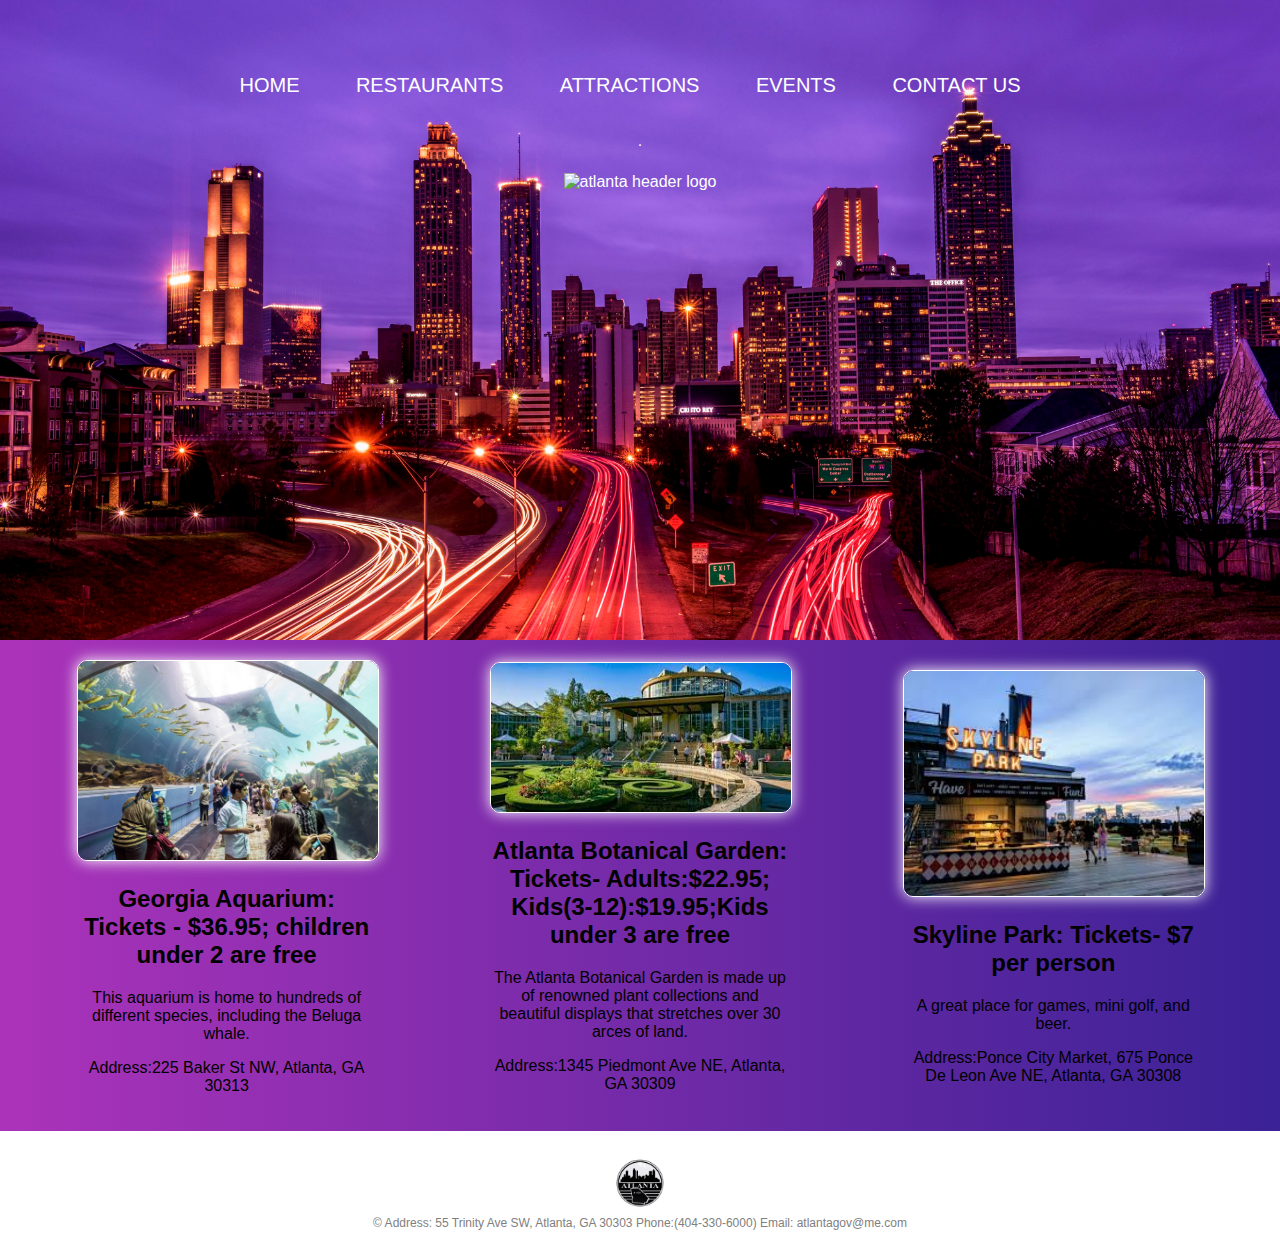
==== Attractions.html @ 4f891c4a "first commit" ====
<!DOCTYPE html>
  <html lang="en">

  <head>
     
    <title>My Page</title>
    <link rel="stylesheet" href="styles.css">
  </head>
  
  <body>
    <header>
      <nav>
        <ul>
          <li><a href="homepage.html">Home</a></li>
          <li><a href="restaurants.html">Restaurants</a></li>
          <li><a href="attractions.html">Attractions</a></li>
          <li><a href="events.html">Events</a></li>
          <li><a href="contact.html">Contact Us</a></li>
        </ul>
      </nav>
            
     <section class="header.logo">
      <h6>.</h6>
        <figure>
         <img src="Atl.header.logo.png" alt="atlanta header logo">
         </figure>
      </section>
     </header>
    
    <section class="features">
     <figure>
      <img src="atl.aquarium.jpg" alt="atlant aquarium">
       <figcaption>
        <h2>Georgia Aquarium: Tickets - $36.95; children under 2 are free</h2>
        This aquarium is home to hundreds of different species, including the Beluga whale.
        <p>Address:225 Baker St NW, Atlanta, GA 30313</p>
       </figcaption>
     </figure>
      
     <figure>
      <img src="atl.botanical.jpeg" alt="atlanta botanical garden">
       <figcaption>
        <h2>Atlanta Botanical Garden: Tickets- Adults:$22.95; Kids(3-12):$19.95;Kids under 3 are free</h2>
        The Atlanta Botanical Garden is made up of renowned plant collections and beautiful displays that stretches over 30 arces of land.
        <p>Address:1345 Piedmont Ave NE, Atlanta, GA 30309</p>
       </figcaption>
      </figure>
      
      <figure>
       <img src="skylinepark.jpeg" alt="skyline park">
        <figcaption>
        <h2>Skyline Park: Tickets- $7 per person</h2>
        A great place for games, mini golf, and beer.
        <p>Address:Ponce City Market, 675 Ponce De Leon Ave NE, Atlanta, GA 30308</p>
        </figcaption>
       </figure>

    </section>
    
    <footer class= "features2">
      <figure>
     <img src="footer.logo.jpg" alt="atlanta footer logo">
     <figcaption> ©   Address: 55 Trinity Ave SW, Atlanta, GA 30303    Phone:(404-330-6000)      Email: atlantagov@me.com </figcaption>
          </figure>
          </footer>
    
  </body>
  
</html>
---- styles.css ----
body {
    background: black;
    color: white;
    font-family: Helvetica Neue, Helvetica, Arial, sans-ser;
    margin: 0;
    padding: 0;
  }
  
  header {
    background-color: black;
    background-image: url("image.hero2.jpg");
    background-size: 100%;
    background-position: center;
    height: 600px;
    padding: 20px;
    text-align: center;
  }
  
  .headerlogo figure img {
    float: center;
    width: 250px;
  }
  
  
  header a {
    color: white;
    text-decoration: none;
    text-transform: uppercase;
    margin-top: 40px;
    font-size: 20px;
  }
  
  
  /*nav text*/
  header1 a {
    color: white;
    text-decoration: none;
    text-transform: uppercase;
    margin-top: 40px;
    font-size: 20px;
  }
  
  /*nav bar*/
  nav {
    overflow: hidden;
  }
  
  nav a {
    display: block;
    color: white;
    text: center;
    padding: 14px 16px;
    text-decoration: none;
  }
  
  nav a:hover {
   color: black;
  }
  
  nav ul {
    margin: 0;
    padding: 0;
    list-style-type: none;
  }
  
   nav li {
    display: inline-block;
    margin-right: 20px;
  }
  
  /*responsive rules
  @media screen and (max-width: 740px) {
    header {
      height: 200px;
    }
    header .mobile {
      display: inline-block;
    }
   header .desktop {
      display: none;
    }
  } */
  
  /*features outline/page info*/
    
  .features {
    background: linear-gradient(90deg, rgba(171,51,186,1) 0%, rgba(92,53,236,0.6365896700477065) 100%, rgba(0,212,255,1) 100%);
    color: black;
    padding: 20px;
    display: flex;
    flex-direction: row;
  }
  
  /* features text*/
  .features figure {
   text-align: center; 
    margin: auto;
    width: 300px;
  }
  
  .features figure img {
    border: 1px solid white;
    width: 300px;
    box-shadow: white 0 0 15px;
    border-radius: 10px;
  }
  
  
  /*footer*/
  .features2 figure img {
    float: center-left;
    width: 60px;
  }
   
  footer {
    background: white;
    color: grey;
    font-size: 12px;
    padding: 10px;
    text-align: center;
  }
  
  
  /* whole contact page*/
  
  .contact {
    position: relative;
    min-height: 100vh;
    width: 100%;
    padding: 50px 100px;
    display: flex;
    justify-content: center;
    align-items: center;
    flex-direction: column;
    background-size: cover;
    background: linear-gradient(90deg, rgba(171,51,186,1) 0%, rgba(92,53,236,0.6365896700477065) 100%, rgba(0,212,255,1) 100%);  
    }
  
  /*contact title/styling*/
  .contact .content {
    max-width: 800px;
   text-align: center;
  }
  
  .contact .content h2 {
    font-size: 40px;
    font-weight: 300;
    color: black; 
  }
  
  /*contact box info/styling*/
  .contactForm {
    width: 25%;
    padding: 40px;
    background: white;
  }
  
  .contactForm h2 {
    font-size: 30px;
    color: #333;
    font-weight: 500;
  }
  
  .contactForm .inputBox {
    position: relative;
    width: 100%;
    margin-top: 10px;
  }
  
  /*contact box design*/
  .contactForm .inputBox input,
  .contactForm .inputBox textarea {
    width: 100%;
    padding: 5px 0;
    font-size: 16px;
    margin: 10px 0;
    border: none;
    border-bottom: 2px solid #333;
    outline: none;
    resize: none;
  }
  
  .contactForm .inputBox span {
    position: absolute;
    left: 0;
    padding: 5px 0;
    font-size: 16px;
    margin: 10px 0;
    pointer-events: none;
    transition: 0.5s;
    color: #444;
  }
  
  /*focus into box while typed/requires valid text ex-email*/
  .contactForm .inputBox input:focus ~ span,
  .contactForm .inputBox input:valid ~ span,
  .contactForm .inputBox textarea:focus ~ span,
  .contactForm .inputBox textarea:valid ~ span 
  {
    color: #e91e63;
    font-size: 12px;
    /*moves text above actual text*/
    transform: translateY(-20px);
  }
  
  /*send button*/
  .contactForm .inputBox input[type="submit"]
  {
    width: 100px;
    background: #00bcd4;
    color: white;
    border: none;
    cursor: pointer;
    padding: 10px;
    font-size: 18px;
  }
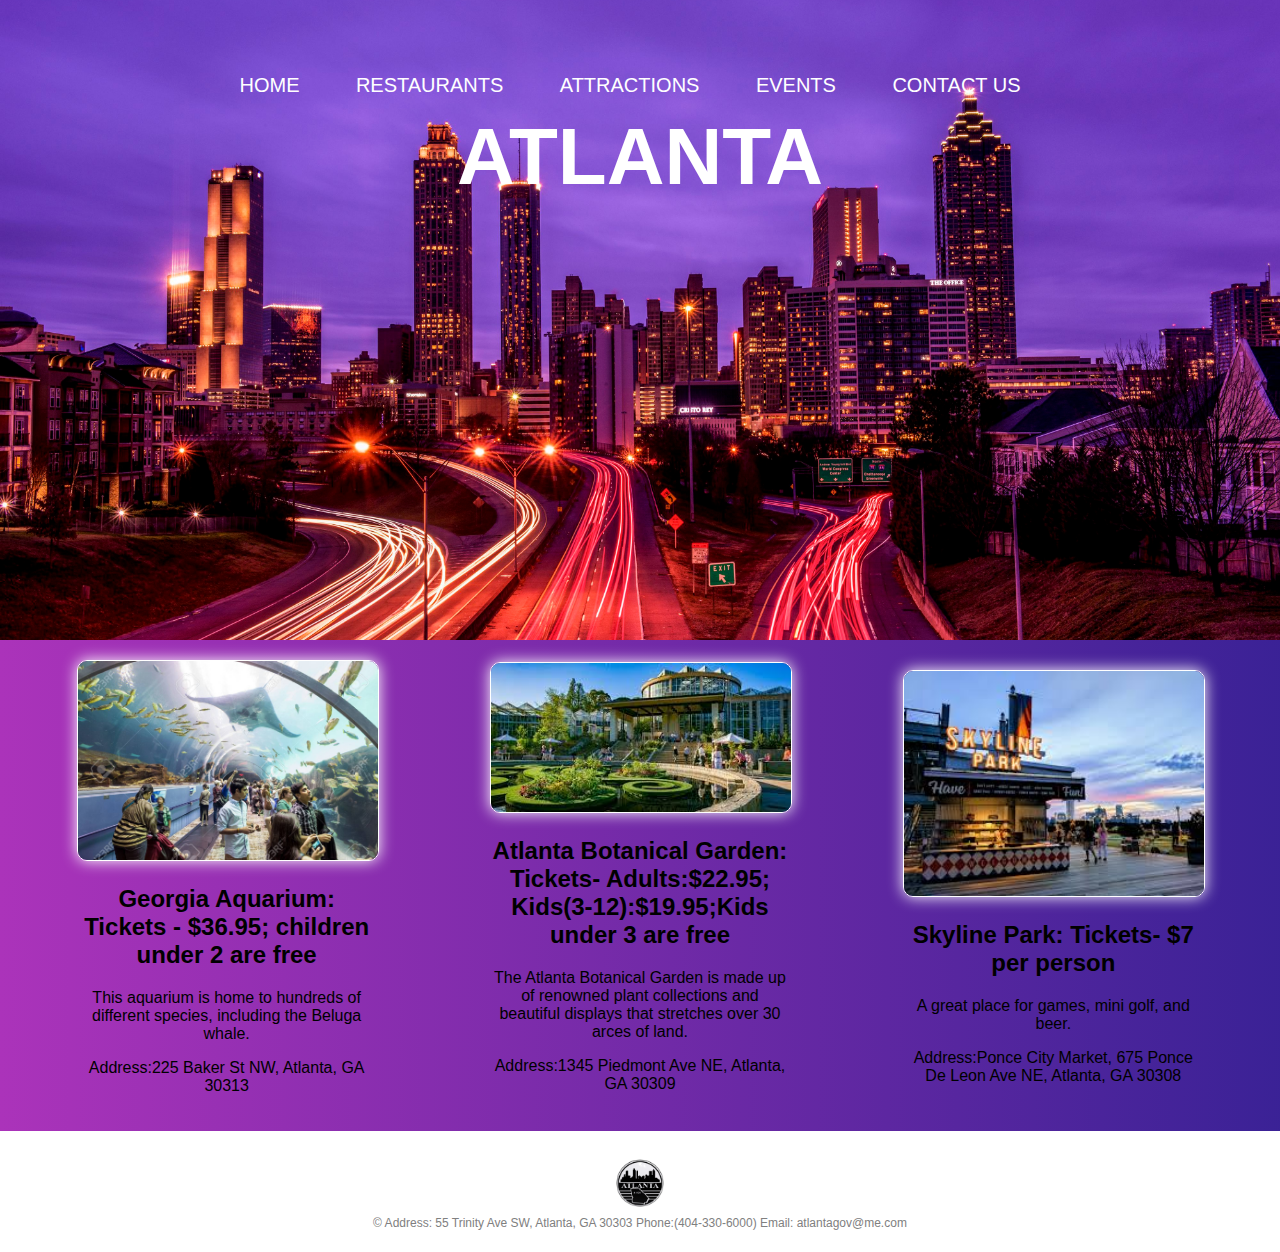
==== commit fe20af91: "organized paths" ====
--- a/Attractions.html
+++ b/Attractions.html
@@ -11,25 +11,23 @@
     <header>
       <nav>
         <ul>
-          <li><a href="homepage.html">Home</a></li>
-          <li><a href="restaurants.html">Restaurants</a></li>
-          <li><a href="attractions.html">Attractions</a></li>
-          <li><a href="events.html">Events</a></li>
-          <li><a href="contact.html">Contact Us</a></li>
+          <li><a href="index.html">Home</a></li>
+          <li><a href="Restaurants.html">Restaurants</a></li>
+          <li><a href="Attractions.html">Attractions</a></li>
+          <li><a href="Events.html">Events</a></li>
+          <li><a href="Contact.html">Contact Us</a></li>
         </ul>
       </nav>
             
-     <section class="header.logo">
-      <h6>.</h6>
-        <figure>
-         <img src="Atl.header.logo.png" alt="atlanta header logo">
-         </figure>
+     <section class="header">
+  <a class="header-title" href="index.html">ATLANTA</a>
+ 
       </section>
      </header>
     
     <section class="features">
      <figure>
-      <img src="atl.aquarium.jpg" alt="atlant aquarium">
+      <img src="images/atl.aquarium.jpg" alt="atlant aquarium">
        <figcaption>
         <h2>Georgia Aquarium: Tickets - $36.95; children under 2 are free</h2>
         This aquarium is home to hundreds of different species, including the Beluga whale.
@@ -38,7 +36,7 @@
      </figure>
       
      <figure>
-      <img src="atl.botanical.jpeg" alt="atlanta botanical garden">
+      <img src="images/atl.botanical.jpeg" alt="atlanta botanical garden">
        <figcaption>
         <h2>Atlanta Botanical Garden: Tickets- Adults:$22.95; Kids(3-12):$19.95;Kids under 3 are free</h2>
         The Atlanta Botanical Garden is made up of renowned plant collections and beautiful displays that stretches over 30 arces of land.
@@ -47,7 +45,7 @@
       </figure>
       
       <figure>
-       <img src="skylinepark.jpeg" alt="skyline park">
+       <img src="images/skylinepark.jpeg" alt="skyline park">
         <figcaption>
         <h2>Skyline Park: Tickets- $7 per person</h2>
         A great place for games, mini golf, and beer.
@@ -59,7 +57,7 @@
     
     <footer class= "features2">
       <figure>
-     <img src="footer.logo.jpg" alt="atlanta footer logo">
+     <img src="images/footer.logo.jpg" alt="atlanta footer logo">
      <figcaption> ©   Address: 55 Trinity Ave SW, Atlanta, GA 30303    Phone:(404-330-6000)      Email: atlantagov@me.com </figcaption>
           </figure>
           </footer>
--- a/styles.css
+++ b/styles.css
@@ -8,7 +8,7 @@
   
   header {
     background-color: black;
-    background-image: url("image.hero2.jpg");
+    background-image: url("images/image.hero2.jpg");
     background-size: 100%;
     background-position: center;
     height: 600px;
@@ -16,9 +16,11 @@
     text-align: center;
   }
   
-  .headerlogo figure img {
+  .header-title {
     float: center;
-    width: 250px;
+    font-size: 80px;
+    font-weight: 600;
+   
   }
   
   
